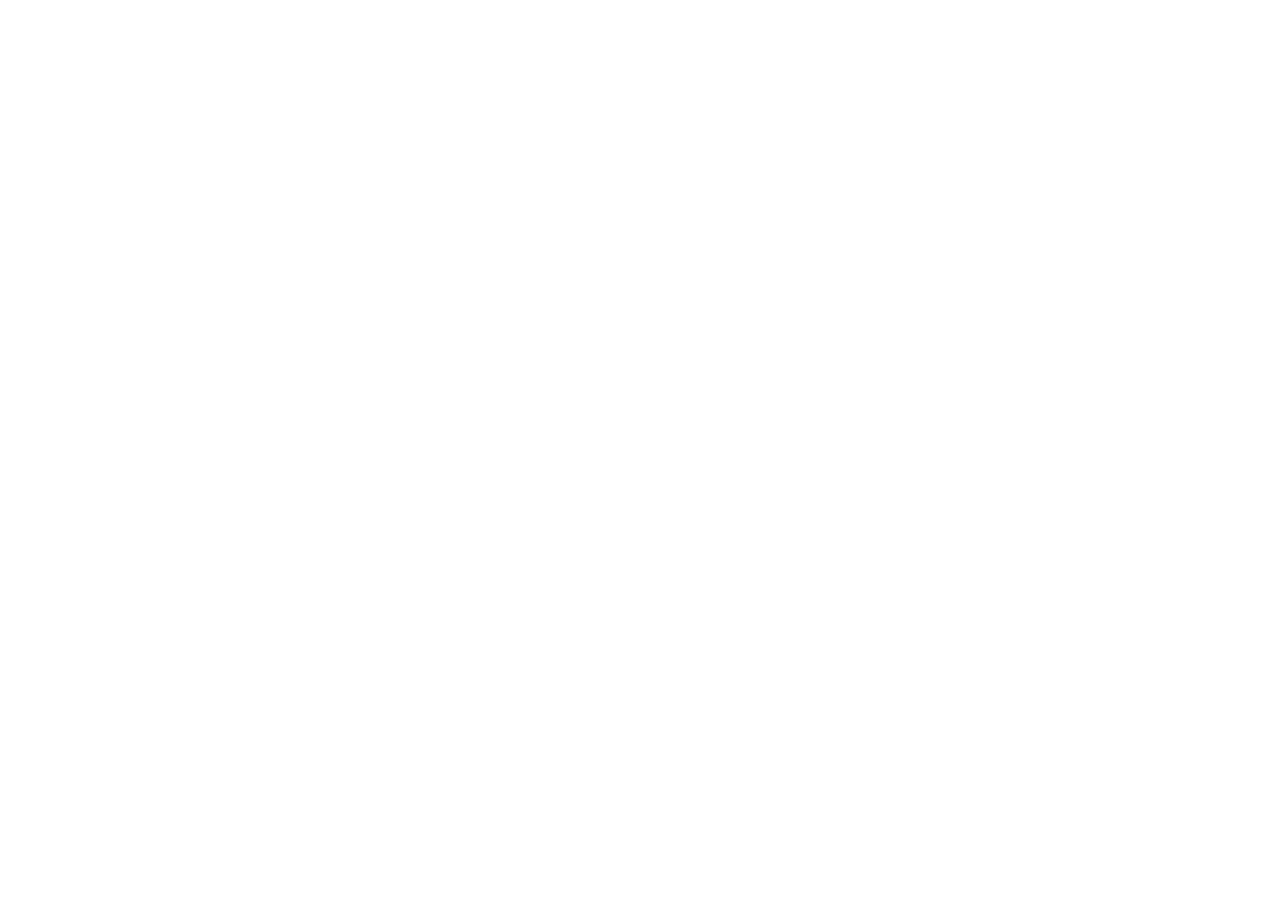
==== about.html @ a7fdc3af "Created basic html file for each page and linked to navbar.js that will handle navbar, and linked to" ====
<!DOCTYPE html>
<html lang="en">
  <head>
    <meta charset="UTF-8" />
    <meta http-equiv="X-UA-Compatible" content="IE=edge" />
    <meta name="viewport" content="width=device-width, initial-scale=1.0" />
    <title>About - Cera Oh</title>
    <link rel="stylesheet" href="styles.css" />
    <script defer src="navbar.js"></script>
    <!--<link
    rel="stylesheet"
    href="https://cdn.jsdelivr.net/npm/bootstrap@5.0.2/dist/css/bootstrap.min.css"
  />
  
  <link rel="stylesheet" href="02-beverages.css" />
  <script defer src="02-beverages.js"></script> -->
  </head>
  <body></body>
</html>
---- styles.css ----
:root {
  --white: #ffffff;
  --black: #080808;
}
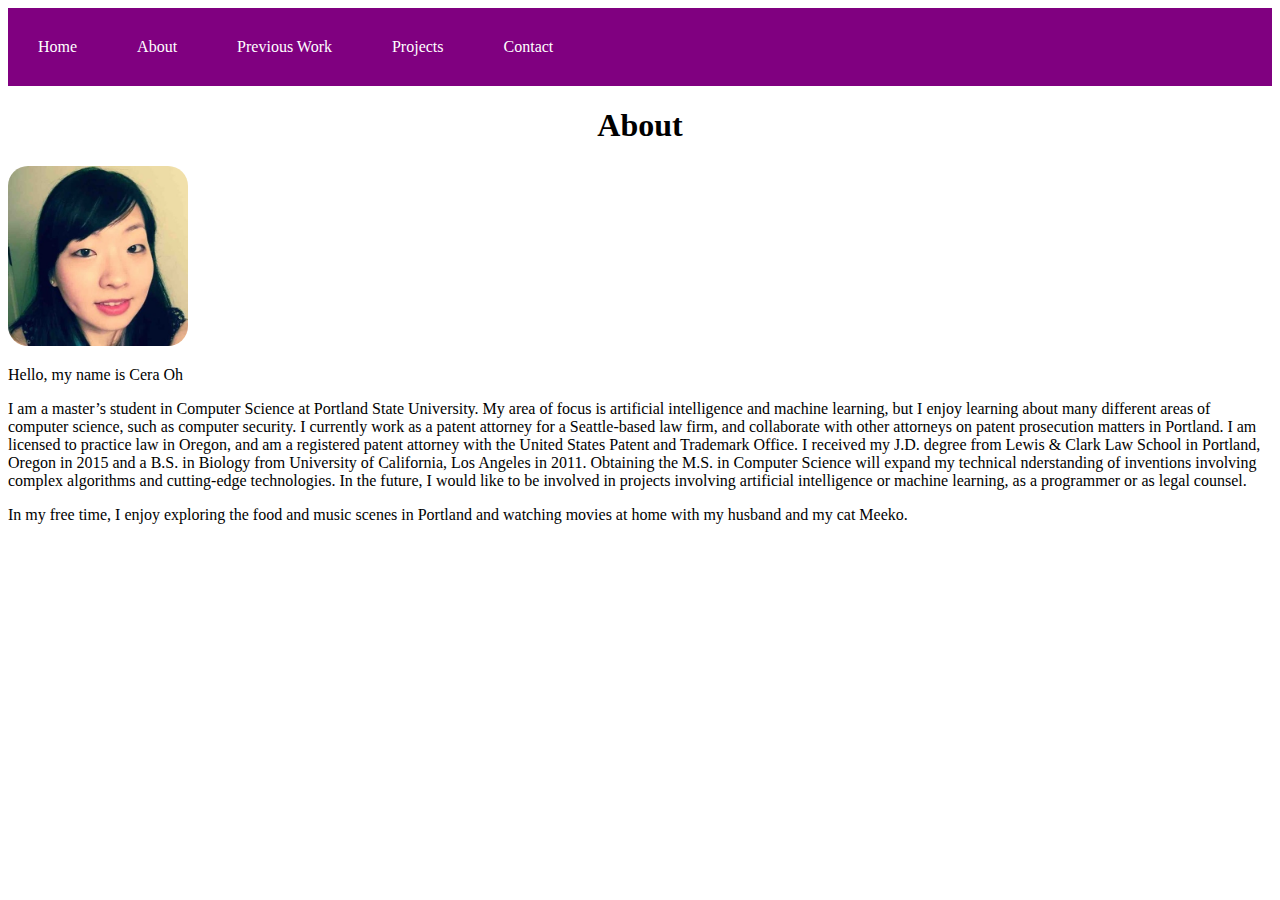
==== commit 6a839a1b: "navbar.js set up" ====
--- a/about.html
+++ b/about.html
@@ -6,14 +6,41 @@
     <meta name="viewport" content="width=device-width, initial-scale=1.0" />
     <title>About - Cera Oh</title>
     <link rel="stylesheet" href="styles.css" />
+    <script defer src="about.js"></script>
     <script defer src="navbar.js"></script>
-    <!--<link
-    rel="stylesheet"
-    href="https://cdn.jsdelivr.net/npm/bootstrap@5.0.2/dist/css/bootstrap.min.css"
-  />
-  
-  <link rel="stylesheet" href="02-beverages.css" />
-  <script defer src="02-beverages.js"></script> -->
   </head>
-  <body></body>
+  <body>
+    <main>
+      <section id="navbar"></section>
+      <section id="content">
+        <h1 id="h1">About</h1>
+        <img id="img" src="profilepic.jpg" />
+        <p class="name">Hello, my name is Cera Oh</p>
+        <p class="intro">
+          I am a master’s student in Computer Science at Portland State
+          University. My area of focus is artificial intelligence and machine
+          learning, but I enjoy learning about many different areas of computer
+          science, such as computer security. I currently work as a patent
+          attorney for a Seattle-based law firm, and collaborate with other
+          attorneys on patent prosecution matters in Portland. I am licensed to
+          practice law in Oregon, and am a registered patent attorney with the
+          United States Patent and Trademark Office. I received my J.D. degree
+          from Lewis & Clark Law School in Portland, Oregon in 2015 and a B.S.
+          in Biology from University of California, Los Angeles in 2011.
+          Obtaining the M.S. in Computer Science will expand my technical
+          nderstanding of inventions involving complex algorithms and
+          cutting-edge technologies. In the future, I would like to be involved
+          in projects involving artificial intelligence or machine learning, as
+          a programmer or as legal counsel.
+        </p>
+        <p class="free">
+          In my free time, I enjoy exploring the food and music scenes in
+          Portland and watching movies at home with my husband and my cat Meeko.
+        </p>
+      </section>
+    </main>
+    <!-- You may want to describe a project that you've done in your masters program or
+       mention the different skills that you've acquired so far in your masters 
+       program and add up on it over time.-->
+  </body>
 </html>
--- a/styles.css
+++ b/styles.css
@@ -1,4 +1,10 @@
 :root {
   --white: #ffffff;
   --black: #080808;
+  --purple: #800080;
+  --lavender: #7f5ab0;
 }
+
+#h1 {
+  text-align: center;
+}
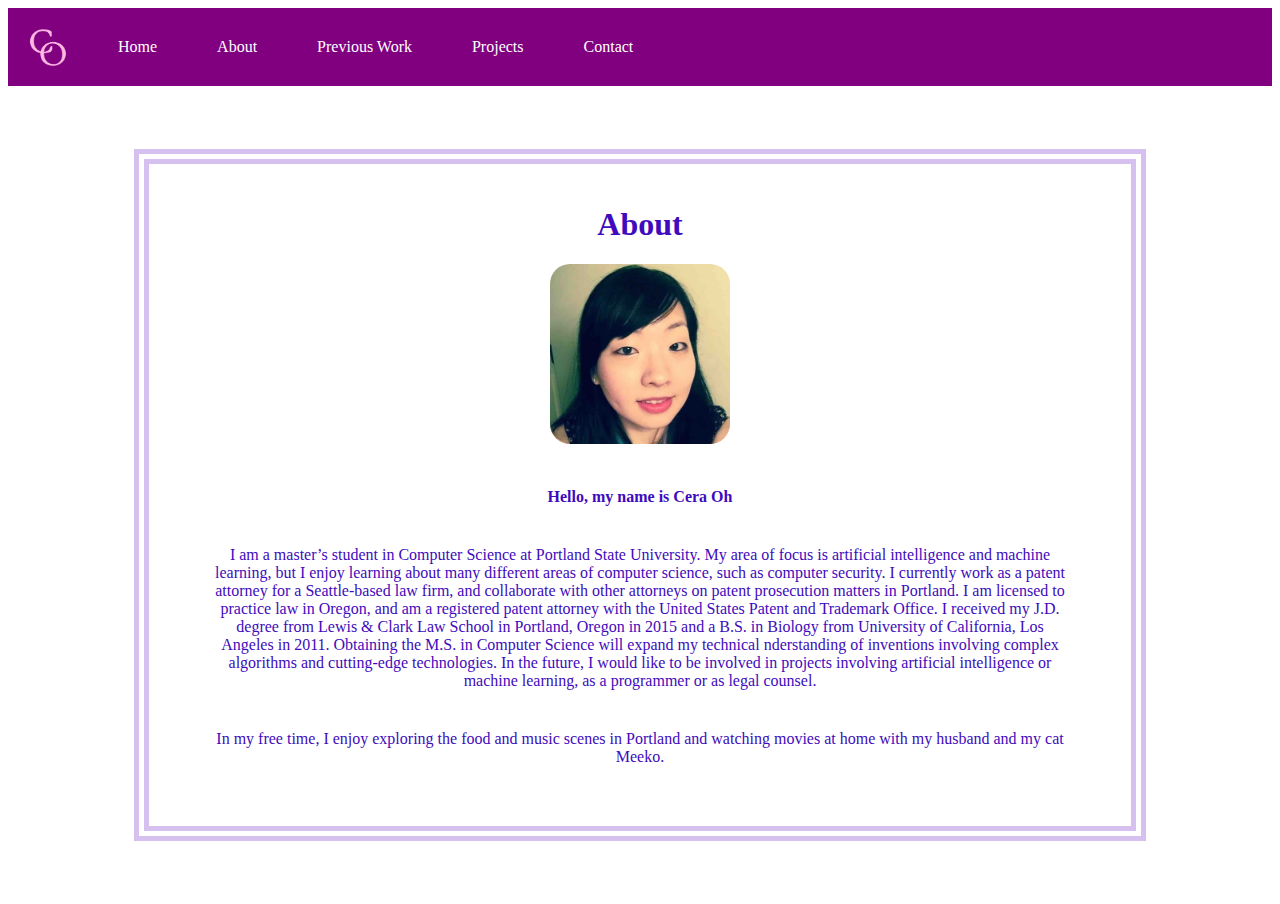
==== commit 9c0cf323: "still filling in content. playing around with design" ====
--- a/about.html
+++ b/about.html
@@ -15,8 +15,8 @@
       <section id="content">
         <h1 id="h1">About</h1>
         <img id="img" src="profilepic.jpg" />
-        <p class="name">Hello, my name is Cera Oh</p>
-        <p class="intro">
+        <p class="text" id="hello">Hello, my name is Cera Oh</p>
+        <p class="text" id="intro">
           I am a master’s student in Computer Science at Portland State
           University. My area of focus is artificial intelligence and machine
           learning, but I enjoy learning about many different areas of computer
@@ -33,7 +33,7 @@
           in projects involving artificial intelligence or machine learning, as
           a programmer or as legal counsel.
         </p>
-        <p class="free">
+        <p class="text" id="free">
           In my free time, I enjoy exploring the food and music scenes in
           Portland and watching movies at home with my husband and my cat Meeko.
         </p>
--- a/styles.css
+++ b/styles.css
@@ -2,9 +2,81 @@
   --white: #ffffff;
   --black: #080808;
   --purple: #800080;
-  --lavender: #7f5ab0;
+  --lavender: #d5c0f0;
+  --pink: #feb8e1;
+  --blue: #400bbc;
 }
 
 #h1 {
   text-align: center;
 }
+
+#content {
+  margin: 5% 10%;
+  padding: 20px;
+  text-align: center;
+  border-style: double;
+  border-width: 15px;
+  border-color: var(--lavender);
+  color: var(--blue);
+}
+
+.icon {
+  height: 20px;
+  width: 20px;
+  padding: 25px 0px;
+  margin: 0px;
+  float: center;
+}
+
+.button {
+  align-items: center;
+}
+
+.linked {
+  height: 40px;
+  width: 40px;
+  margin: 10px;
+}
+
+.section {
+  display: inline-block;
+  align-content: center;
+}
+
+.group {
+  border-style: solid;
+  border-color: var(--lavender);
+  border-radius: 80px;
+  background-color: var(--lavender);
+  float: left;
+  width: 220px;
+  height: 220px;
+  margin: 10px;
+  padding: 30px;
+}
+
+.pub {
+  border-style: solid;
+  border-color: var(--lavender);
+  border-radius: 80px;
+  margin: 10px;
+  padding: 30px;
+}
+
+.association {
+  font-weight: bold;
+}
+
+.title {
+  font-style: italic;
+}
+
+.deco {
+  width: 400px;
+  height: auto;
+}
+
+.text {
+  margin: 40px;
+}
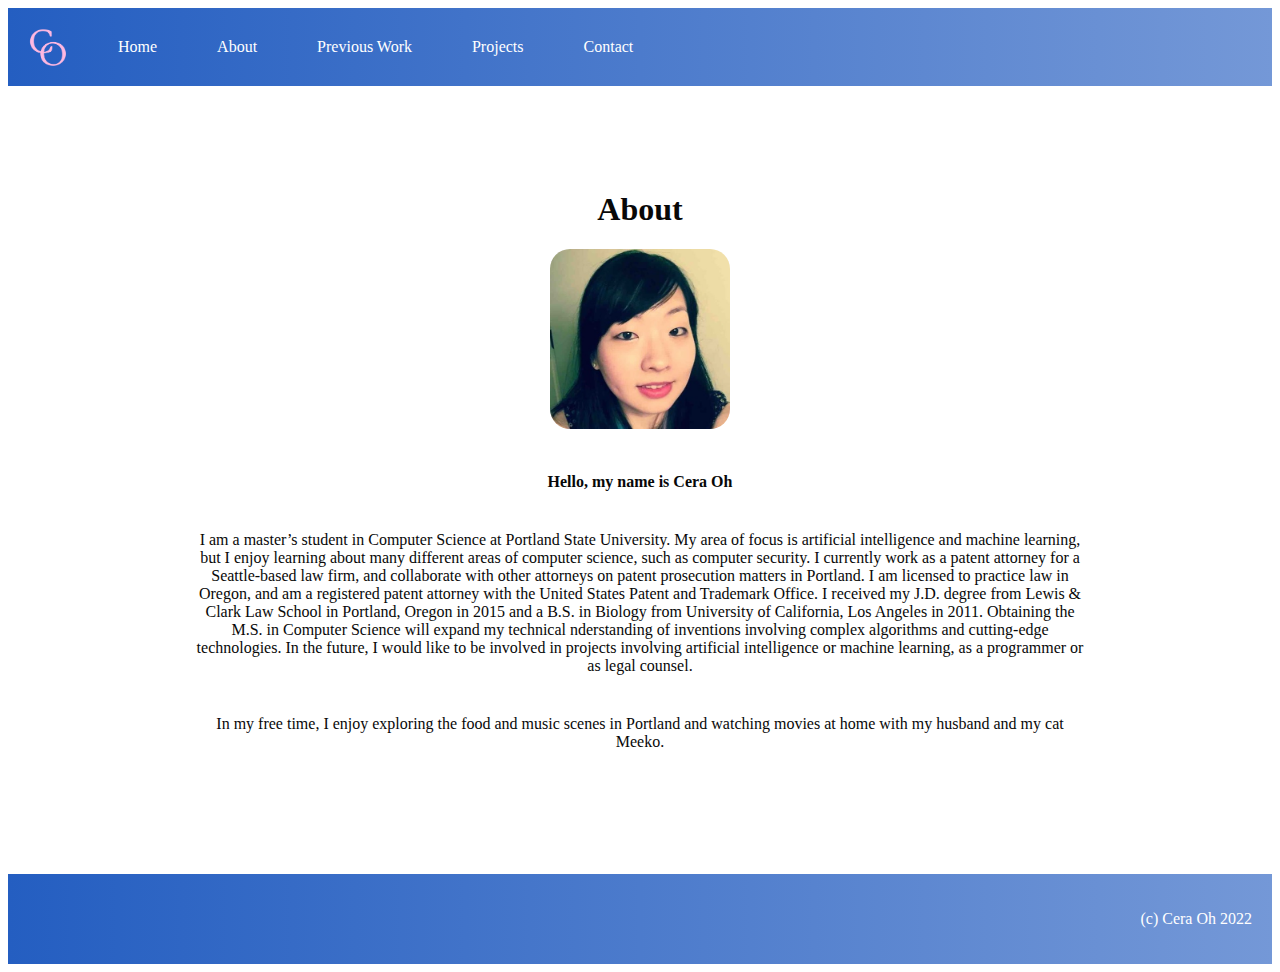
==== commit 08d75a5e: "Changed color scheme, added footer to navbar.js" ====
--- a/about.html
+++ b/about.html
@@ -38,6 +38,7 @@
           Portland and watching movies at home with my husband and my cat Meeko.
         </p>
       </section>
+      <section id="foot"></section>
     </main>
     <!-- You may want to describe a project that you've done in your masters program or
        mention the different skills that you've acquired so far in your masters 
--- a/styles.css
+++ b/styles.css
@@ -1,10 +1,17 @@
 :root {
   --white: #ffffff;
   --black: #080808;
-  --purple: #800080;
+  --purple: #640164;
   --lavender: #d5c0f0;
   --pink: #feb8e1;
-  --blue: #400bbc;
+  --blue: #3a78e1;
+  --lightblue: #7498d7;
+  --darkblue: #245ec1;
+  --grad: linear-gradient(0.25turn, #245ec1, #7498d7);
+}
+
+body {
+  /*background: var(--grad);*/
 }
 
 #h1 {
@@ -15,10 +22,10 @@
   margin: 5% 10%;
   padding: 20px;
   text-align: center;
-  border-style: double;
+  /*border-style: inset;
   border-width: 15px;
-  border-color: var(--lavender);
-  color: var(--blue);
+  border-color: var(--darkblue);*/
+  color: var(--black);
 }
 
 .icon {
@@ -80,3 +87,7 @@
 .text {
   margin: 40px;
 }
+
+.link {
+  text-decoration: none;
+}
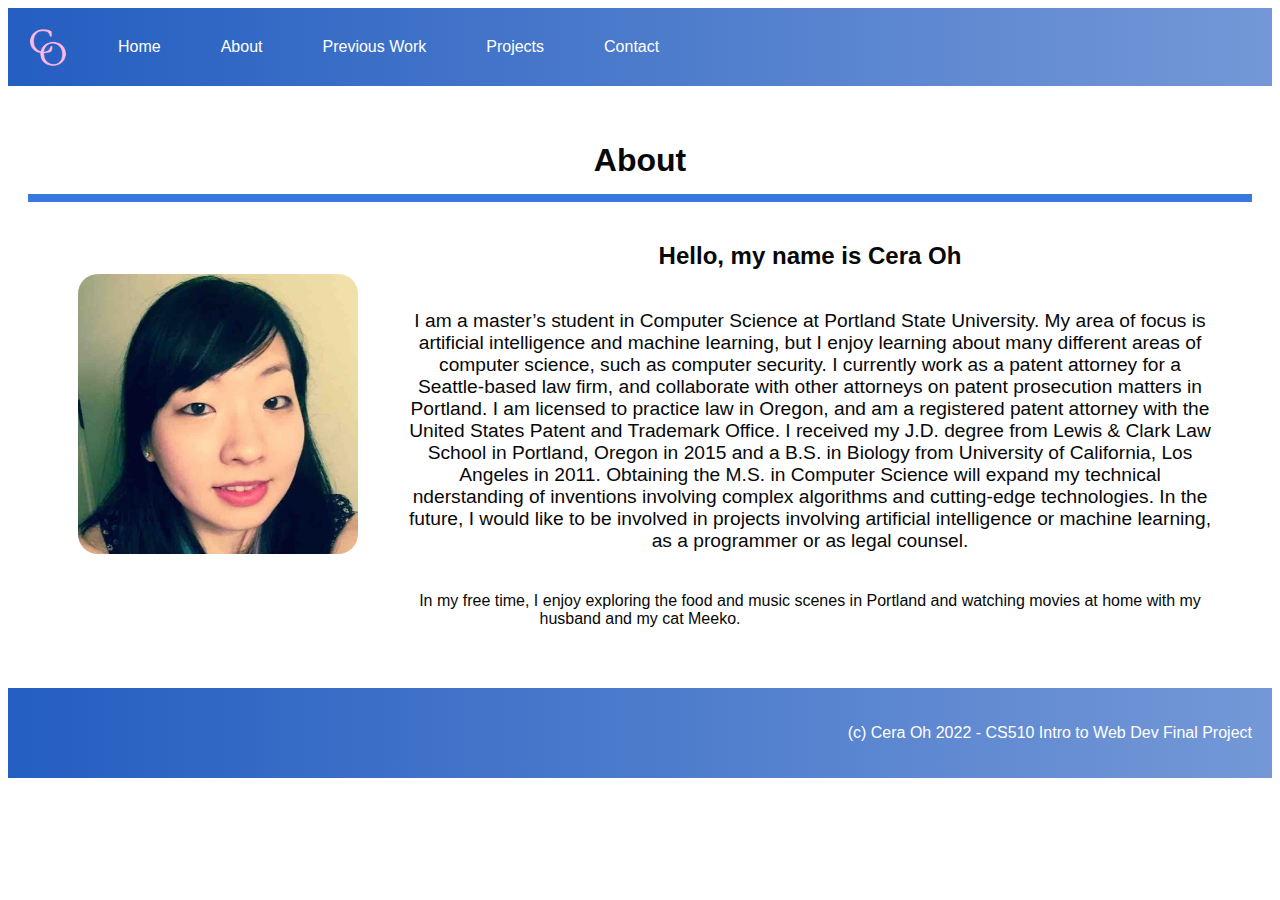
==== commit 059ee08e: "Decided navbar got too annoying with directories. Reverted back to having everything in one folder e" ====
--- a/about.html
+++ b/about.html
@@ -11,10 +11,10 @@
   </head>
   <body>
     <main>
-      <section id="navbar"></section>
+      <header id="navbar"></header>
       <section id="content">
         <h1 id="h1">About</h1>
-        <img id="img" src="profilepic.jpg" />
+        <img id="img" src="imgs/profilepic.jpg" />
         <p class="text" id="hello">Hello, my name is Cera Oh</p>
         <p class="text" id="intro">
           I am a master’s student in Computer Science at Portland State
@@ -38,7 +38,7 @@
           Portland and watching movies at home with my husband and my cat Meeko.
         </p>
       </section>
-      <section id="foot"></section>
+      <footer id="foot"></footer>
     </main>
     <!-- You may want to describe a project that you've done in your masters program or
        mention the different skills that you've acquired so far in your masters 
--- a/styles.css
+++ b/styles.css
@@ -12,14 +12,18 @@
 
 body {
   /*background: var(--grad);*/
+  font-family: sans-serif;
 }
 
 #h1 {
   text-align: center;
+  font-size: 2em;
+  padding: 15px;
+  border-bottom: inset 0.25em var(--blue);
 }
 
 #content {
-  margin: 5% 10%;
+  margin: 0px;
   padding: 20px;
   text-align: center;
   /*border-style: inset;
@@ -47,28 +51,17 @@
 }
 
 .section {
-  display: inline-block;
-  align-content: center;
+  display: flex;
+  flex-wrap: wrap;
+}
+
+.heading {
+  color: var(--darkblue);
+  padding-right: 50px;
 }
 
 .group {
-  border-style: solid;
-  border-color: var(--lavender);
-  border-radius: 80px;
-  background-color: var(--lavender);
-  float: left;
-  width: 220px;
-  height: 220px;
-  margin: 10px;
-  padding: 30px;
-}
-
-.pub {
-  border-style: solid;
-  border-color: var(--lavender);
-  border-radius: 80px;
-  margin: 10px;
-  padding: 30px;
+  display: inline-block;
 }
 
 .association {
@@ -79,9 +72,18 @@
   font-style: italic;
 }
 
+#prog {
+  list-style-type: square;
+}
+
+#language {
+  list-style-type: square;
+  padding-right: 50px;
+}
+
 .deco {
-  width: 400px;
-  height: auto;
+  width: auto;
+  height: 500px;
 }
 
 .text {
@@ -91,3 +93,21 @@
 .link {
   text-decoration: none;
 }
+
+.project {
+  text-align: left;
+}
+
+.plinked {
+  height: 30px;
+  width: 30px;
+}
+
+.project {
+  border-style: inset;
+  border-width: 3px;
+  border-color: var(--darkblue);
+  padding: 10px;
+  margin: 50px 100px;
+  float: center;
+}
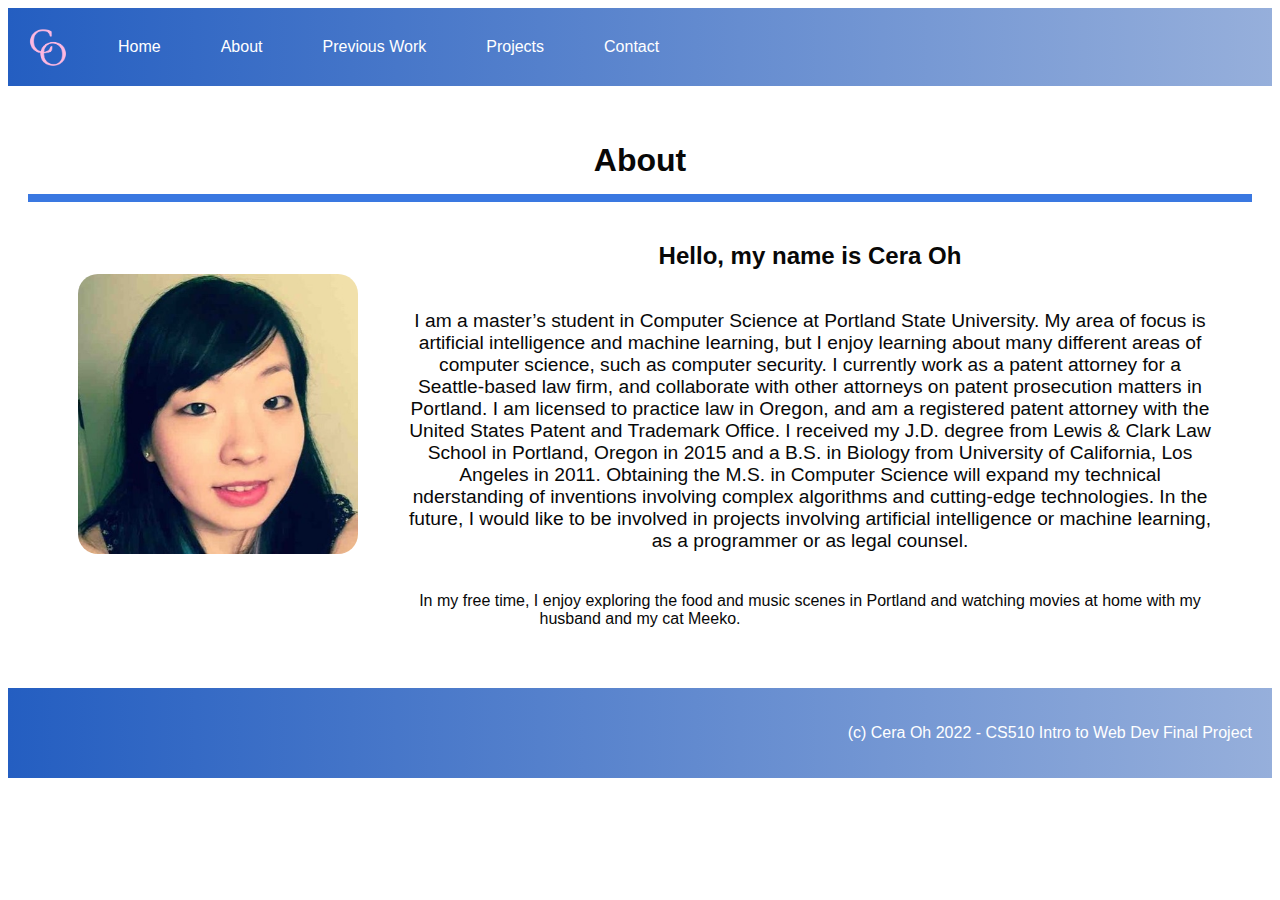
==== commit ce3c7c40: "added slider for projects. media query added. accessibilty checked" ====
--- a/about.html
+++ b/about.html
@@ -14,8 +14,13 @@
       <header id="navbar"></header>
       <section id="content">
         <h1 id="h1">About</h1>
-        <img id="img" src="imgs/profilepic.jpg" />
-        <p class="text" id="hello">Hello, my name is Cera Oh</p>
+        <img
+          class="profile"
+          id="img"
+          src="imgs/profilepic.jpg"
+          alt="profile pic of Cera Oh"
+        />
+        <h2 class="text" id="hello">Hello, my name is Cera Oh</h2>
         <p class="text" id="intro">
           I am a master’s student in Computer Science at Portland State
           University. My area of focus is artificial intelligence and machine
--- a/styles.css
+++ b/styles.css
@@ -5,13 +5,12 @@
   --lavender: #d5c0f0;
   --pink: #feb8e1;
   --blue: #3a78e1;
-  --lightblue: #7498d7;
+  --lightblue: #96afdb;
   --darkblue: #245ec1;
-  --grad: linear-gradient(0.25turn, #245ec1, #7498d7);
+  --grad: linear-gradient(0.25turn, #245ec1, #96afdb);
 }
 
 body {
-  /*background: var(--grad);*/
   font-family: sans-serif;
 }
 
@@ -26,9 +25,6 @@
   margin: 0px;
   padding: 20px;
   text-align: center;
-  /*border-style: inset;
-  border-width: 15px;
-  border-color: var(--darkblue);*/
   color: var(--black);
 }
 
@@ -51,17 +47,25 @@
 }
 
 .section {
+  display: block;
+  flex-flow: row wrap;
+  justify-content: left;
+  align-items: center;
+  align-content: center;
+}
+
+.section-list {
   display: flex;
-  flex-wrap: wrap;
+  flex-flow: row wrap;
+  justify-content: center;
+  align-items: center;
+  align-content: center;
+  gap: 2em;
 }
 
 .heading {
   color: var(--darkblue);
   padding-right: 50px;
-}
-
-.group {
-  display: inline-block;
 }
 
 .association {
@@ -86,6 +90,19 @@
   height: 500px;
 }
 
+#img-connect {
+  height: 350px;
+  width: auto;
+}
+
+.profile {
+  float: left;
+}
+
+.nav-link {
+  padding: 30px;
+}
+
 .text {
   margin: 40px;
 }
@@ -103,11 +120,43 @@
   width: 30px;
 }
 
+#sideways {
+  display: flex;
+  flex-flow: row wrap;
+  justify-content: center;
+  align-items: center;
+  align-content: center;
+}
+
 .project {
   border-style: inset;
   border-width: 3px;
   border-color: var(--darkblue);
   padding: 10px;
-  margin: 50px 100px;
-  float: center;
+  width: 50em;
+  float: left;
 }
+
+@media (max-width: 768px) {
+  .deco {
+    width: 300px;
+    height: auto;
+  }
+
+  #img-connect {
+    width: 300px;
+    height: auto;
+  }
+
+  .profile {
+    float: none;
+  }
+
+  .nav-link {
+    padding: 30px 5px;
+  }
+
+  .ptitle {
+    font-size: 1.2em;
+  }
+}
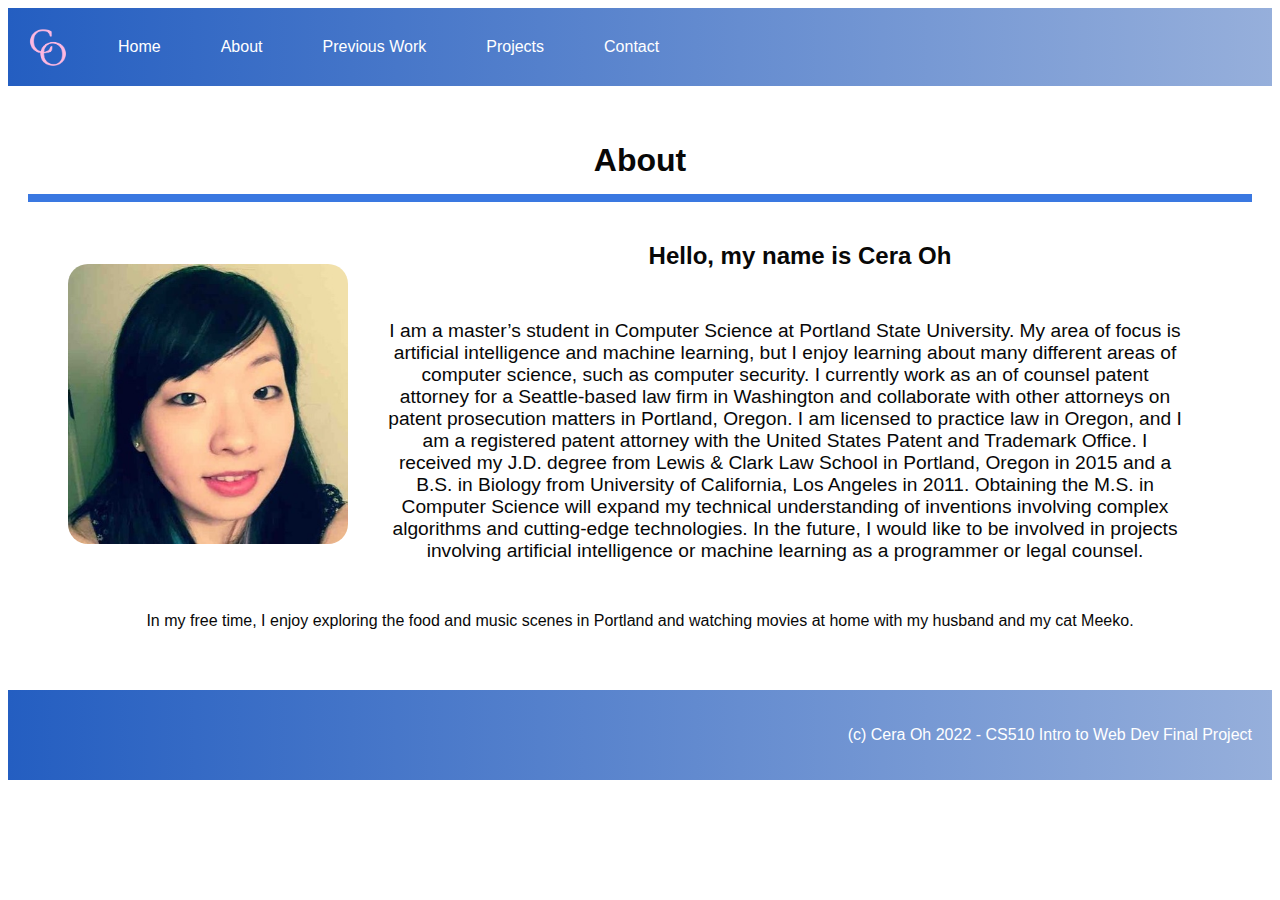
==== commit 2414ecca: "Cleaned code. Wrote readme file. Final commit unless I find more mistakes" ====
--- a/about.html
+++ b/about.html
@@ -25,18 +25,18 @@
           I am a master’s student in Computer Science at Portland State
           University. My area of focus is artificial intelligence and machine
           learning, but I enjoy learning about many different areas of computer
-          science, such as computer security. I currently work as a patent
-          attorney for a Seattle-based law firm, and collaborate with other
-          attorneys on patent prosecution matters in Portland. I am licensed to
-          practice law in Oregon, and am a registered patent attorney with the
-          United States Patent and Trademark Office. I received my J.D. degree
-          from Lewis & Clark Law School in Portland, Oregon in 2015 and a B.S.
-          in Biology from University of California, Los Angeles in 2011.
-          Obtaining the M.S. in Computer Science will expand my technical
-          nderstanding of inventions involving complex algorithms and
-          cutting-edge technologies. In the future, I would like to be involved
-          in projects involving artificial intelligence or machine learning, as
-          a programmer or as legal counsel.
+          science, such as computer security. I currently work as an of counsel
+          patent attorney for a Seattle-based law firm in Washington and
+          collaborate with other attorneys on patent prosecution matters in
+          Portland, Oregon. I am licensed to practice law in Oregon, and I am a
+          registered patent attorney with the United States Patent and Trademark
+          Office. I received my J.D. degree from Lewis & Clark Law School in
+          Portland, Oregon in 2015 and a B.S. in Biology from University of
+          California, Los Angeles in 2011. Obtaining the M.S. in Computer
+          Science will expand my technical understanding of inventions involving
+          complex algorithms and cutting-edge technologies. In the future, I
+          would like to be involved in projects involving artificial
+          intelligence or machine learning as a programmer or legal counsel.
         </p>
         <p class="text" id="free">
           In my free time, I enjoy exploring the food and music scenes in
@@ -45,8 +45,5 @@
       </section>
       <footer id="foot"></footer>
     </main>
-    <!-- You may want to describe a project that you've done in your masters program or
-       mention the different skills that you've acquired so far in your masters 
-       program and add up on it over time.-->
   </body>
 </html>
--- a/styles.css
+++ b/styles.css
@@ -1,3 +1,4 @@
+/*all pages*/
 :root {
   --white: #ffffff;
   --black: #080808;
@@ -14,6 +15,14 @@
   font-family: sans-serif;
 }
 
+.text {
+  margin: 40px;
+}
+
+.link {
+  text-decoration: none;
+}
+
 #h1 {
   text-align: center;
   font-size: 2em;
@@ -28,22 +37,38 @@
   color: var(--black);
 }
 
+#intro {
+  padding: 10px 30px;
+}
+
+/*index page*/
+.deco {
+  width: auto;
+  height: 500px;
+}
+
+.linked {
+  height: 40px;
+  width: 40px;
+  margin: 0px 10px;
+}
+
+/*about page*/
+.profile {
+  float: left;
+  margin: 40px;
+  height: 280px;
+  width: 280px;
+  border-radius: 20px;
+}
+
+/*previous page*/
 .icon {
   height: 20px;
   width: 20px;
   padding: 25px 0px;
   margin: 0px;
   float: center;
-}
-
-.button {
-  align-items: center;
-}
-
-.linked {
-  height: 40px;
-  width: 40px;
-  margin: 10px;
 }
 
 .section {
@@ -65,7 +90,6 @@
 
 .heading {
   color: var(--darkblue);
-  padding-right: 50px;
 }
 
 .association {
@@ -85,39 +109,20 @@
   padding-right: 50px;
 }
 
-.deco {
-  width: auto;
-  height: 500px;
-}
-
-#img-connect {
-  height: 350px;
-  width: auto;
-}
-
-.profile {
-  float: left;
-}
-
-.nav-link {
-  padding: 30px;
-}
-
-.text {
-  margin: 40px;
-}
-
-.link {
-  text-decoration: none;
+/*projects page*/
+.plinked {
+  height: 30px;
+  width: 30px;
 }
 
 .project {
+  border-style: inset;
+  border-width: 3px;
+  border-color: var(--darkblue);
+  padding: 10px;
+  width: 50em;
+  float: left;
   text-align: left;
-}
-
-.plinked {
-  height: 30px;
-  width: 30px;
 }
 
 #sideways {
@@ -128,35 +133,64 @@
   align-content: center;
 }
 
-.project {
-  border-style: inset;
-  border-width: 3px;
-  border-color: var(--darkblue);
-  padding: 10px;
-  width: 50em;
-  float: left;
+/*navbar*/
+.nav-link {
+  padding: 30px;
 }
 
-@media (max-width: 768px) {
+.button {
+  align-items: center;
+}
+
+/*media queries*/
+@media (min-width: 415px) and (max-width: 768px) {
+  /*index page*/
   .deco {
     width: 300px;
     height: auto;
   }
 
-  #img-connect {
+  /*previous page*/
+  .ptitle {
+    font-size: 1.2em;
+  }
+
+  /*navbar*/
+  .nav-link {
+    padding: 30px 5px;
+  }
+}
+
+@media (max-width: 414px) {
+  /*index page*/
+  .deco {
     width: 300px;
     height: auto;
   }
 
+  /*about page*/
   .profile {
     float: none;
+    margin: 35px;
+    height: 250px;
+    width: 250px;
+    border-radius: 20px;
   }
 
-  .nav-link {
-    padding: 30px 5px;
-  }
-
+  /*previous page*/
   .ptitle {
     font-size: 1.2em;
   }
+
+  /*projects page*/
+  .project {
+    float: center;
+    text-align: center;
+  }
+
+  /*navbar*/
+  .nav-link {
+    padding: 30px 5px;
+    font-size: 0.7em;
+  }
 }
